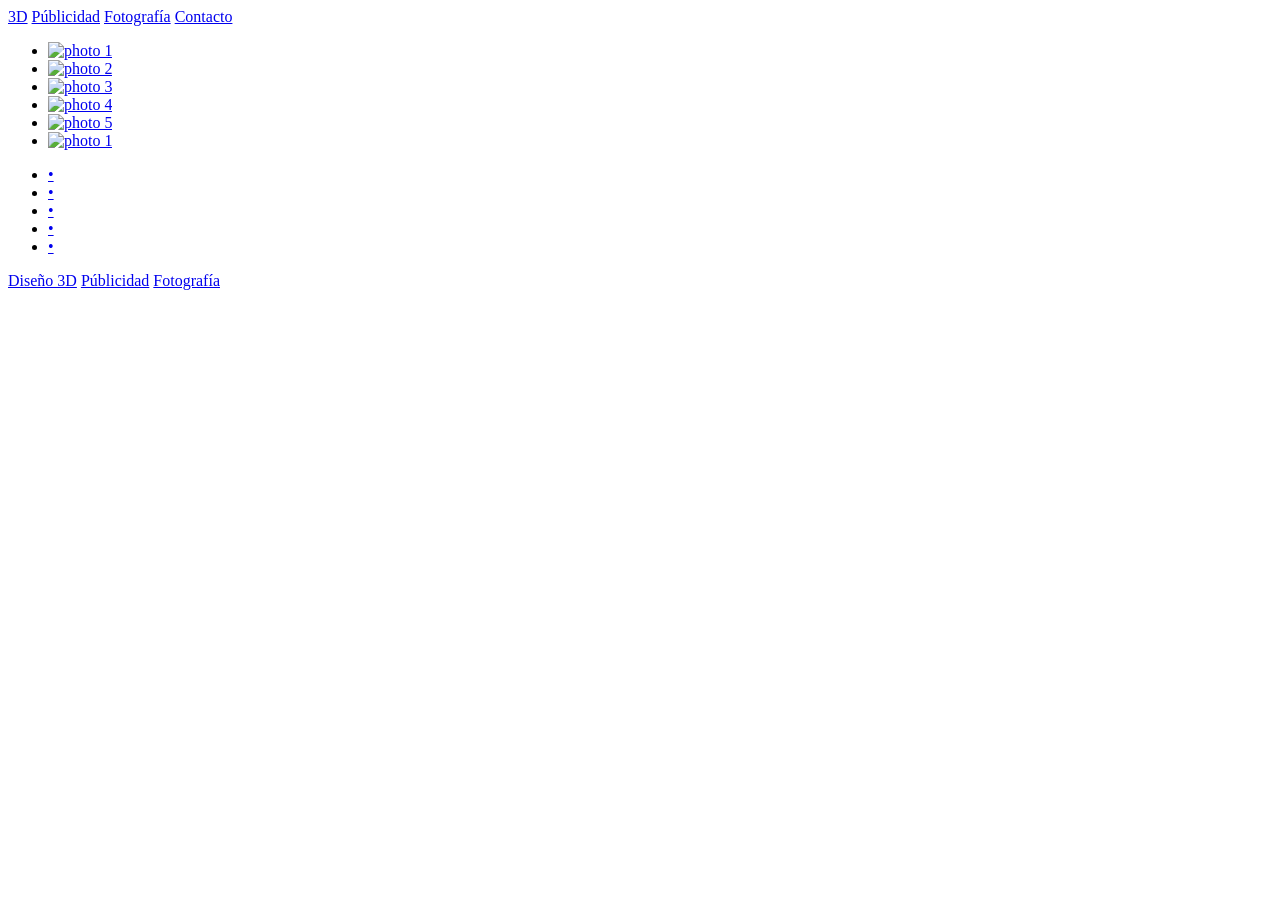
==== index.html @ 42e599c8 "Add files via upload" ====
<!DOCTYPE html>
<html lang="en">

<head>
    <meta charset="UTF-8">
    <meta http-equiv="X-UA-Compatible" content="IE=edge">
    <meta name="viewport" content="width=device-width, initial-scale=1.0">
    <link rel="stylesheet" type="text/css" href="css/estilos.css">
    <link rel="preconnect" href="https://fonts.googleapis.com">
    <link rel="preconnect" href="https://fonts.gstatic.com" crossorigin>
    <link href="https://fonts.googleapis.com/css2?family=Handlee&display=swap" rel="stylesheet">
    <title>Vanessa Ramirez - Portafolio</title>
</head>

<body>
    <div class="contenido">
        <div class="menu">
            <a class="logo" href="index.html"></a>
            <a class="btn3d" href="diseño_3d.html">3D</a>
            <a class="btnp" href="diseño_publicitario.html">Públicidad</a>
            <a class="btnf" href="d_fotografia.html">Fotografía</a>
            <a class="btnc" href="contactame.html">Contacto</a>
        </div>

        <div class="wrapper">
            <div class="slider" id="slider">
                <ul class="slides">
                    <li class="slide" id="slide1">
                        <a href="#">

                            <img src="../portafolio/img/fondo.png" alt="photo 1">
                        </a>
                    </li>
                    <li class="slide" id="slide2">
                        <a href="#">

                            <img src="../portafolio/img/fondoandigraf.png" alt="photo 2">
                        </a>
                    </li>
                    <li class="slide" id="slide3">
                        <a href="#">

                            <img src="../portafolio/img/fondohistoria.png" alt="photo 3">
                        </a>
                    </li>
                    <li class="slide" id="slide4">
                        <a href="#">
                            <img src="../portafolio/img/fondo2.png" alt="photo 4">
                        </a>
                    </li>
                    <li class="slide" id="slide5">
                        <a href="#">
                            <img src="../portafolio/img/fondomanual.png" alt="photo 5">
                        </a>
                    </li>
                    <li class="slide">
                        <a href="#">
                            <img src="../portafolio/img/fondoorso.png" alt="photo 1">
                        </a>
                    </li>
                </ul>
                <ul class="slider-controler">
                    <li><a href="#slide1">&bullet;</a></li>
                    <li><a href="#slide2">&bullet;</a></li>
                    <li><a href="#slide3">&bullet;</a></li>
                    <li><a href="#slide4">&bullet;</a></li>
                    <li><a href="#slide5">&bullet;</a></li>
                </ul>
            </div>
        </div>

        <div class="secciones">
            <a class="tresd" href="diseño_3d.html"></a>
            <a class="publi" href="diseño_publicitario.html"></a>
            <a class="foto" href="d_fotografia.html"></a>
        </div>
        <div class="seccionest">
            <a href="diseño_3d.html">Diseño 3D</a>
            <a href="diseño_publicitario.html">Públicidad</a>
            <a href="d_fotografia.html">Fotografía</a>
        </div>
    </div>
</body>

</html>
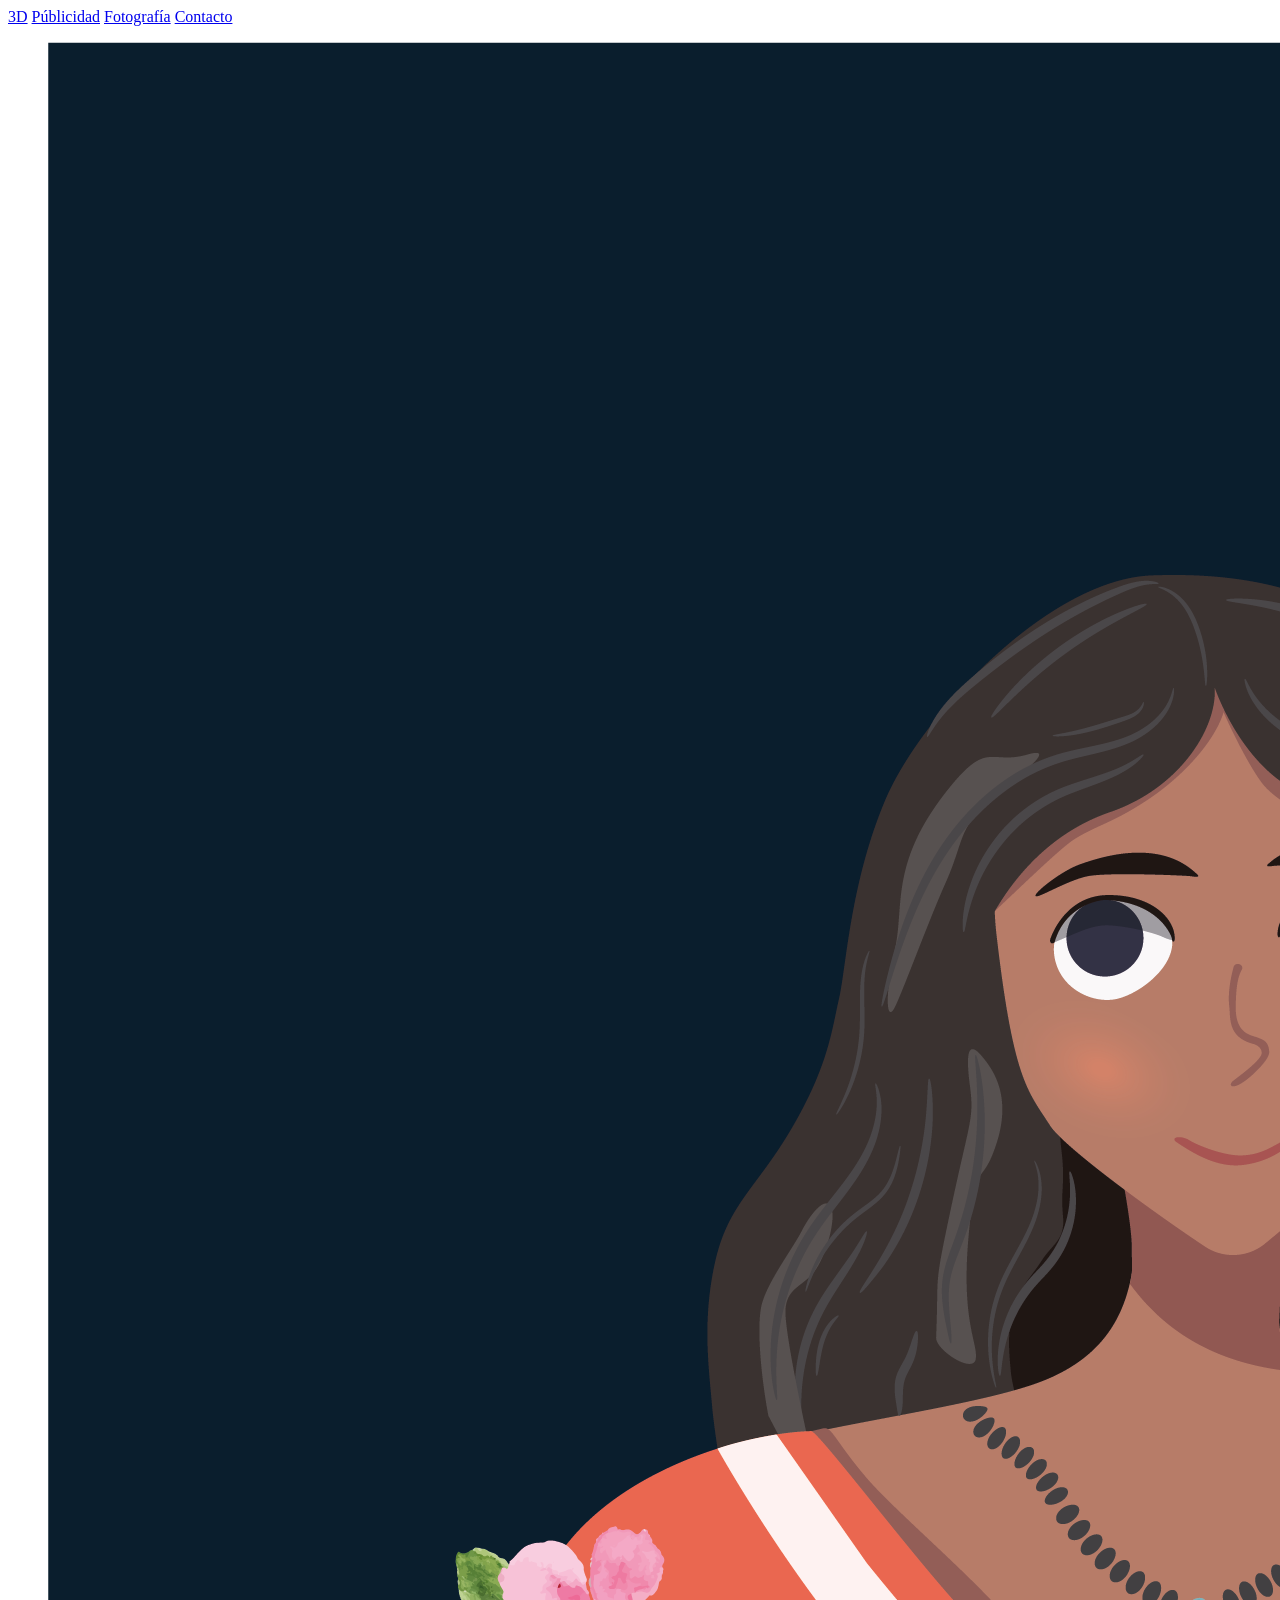
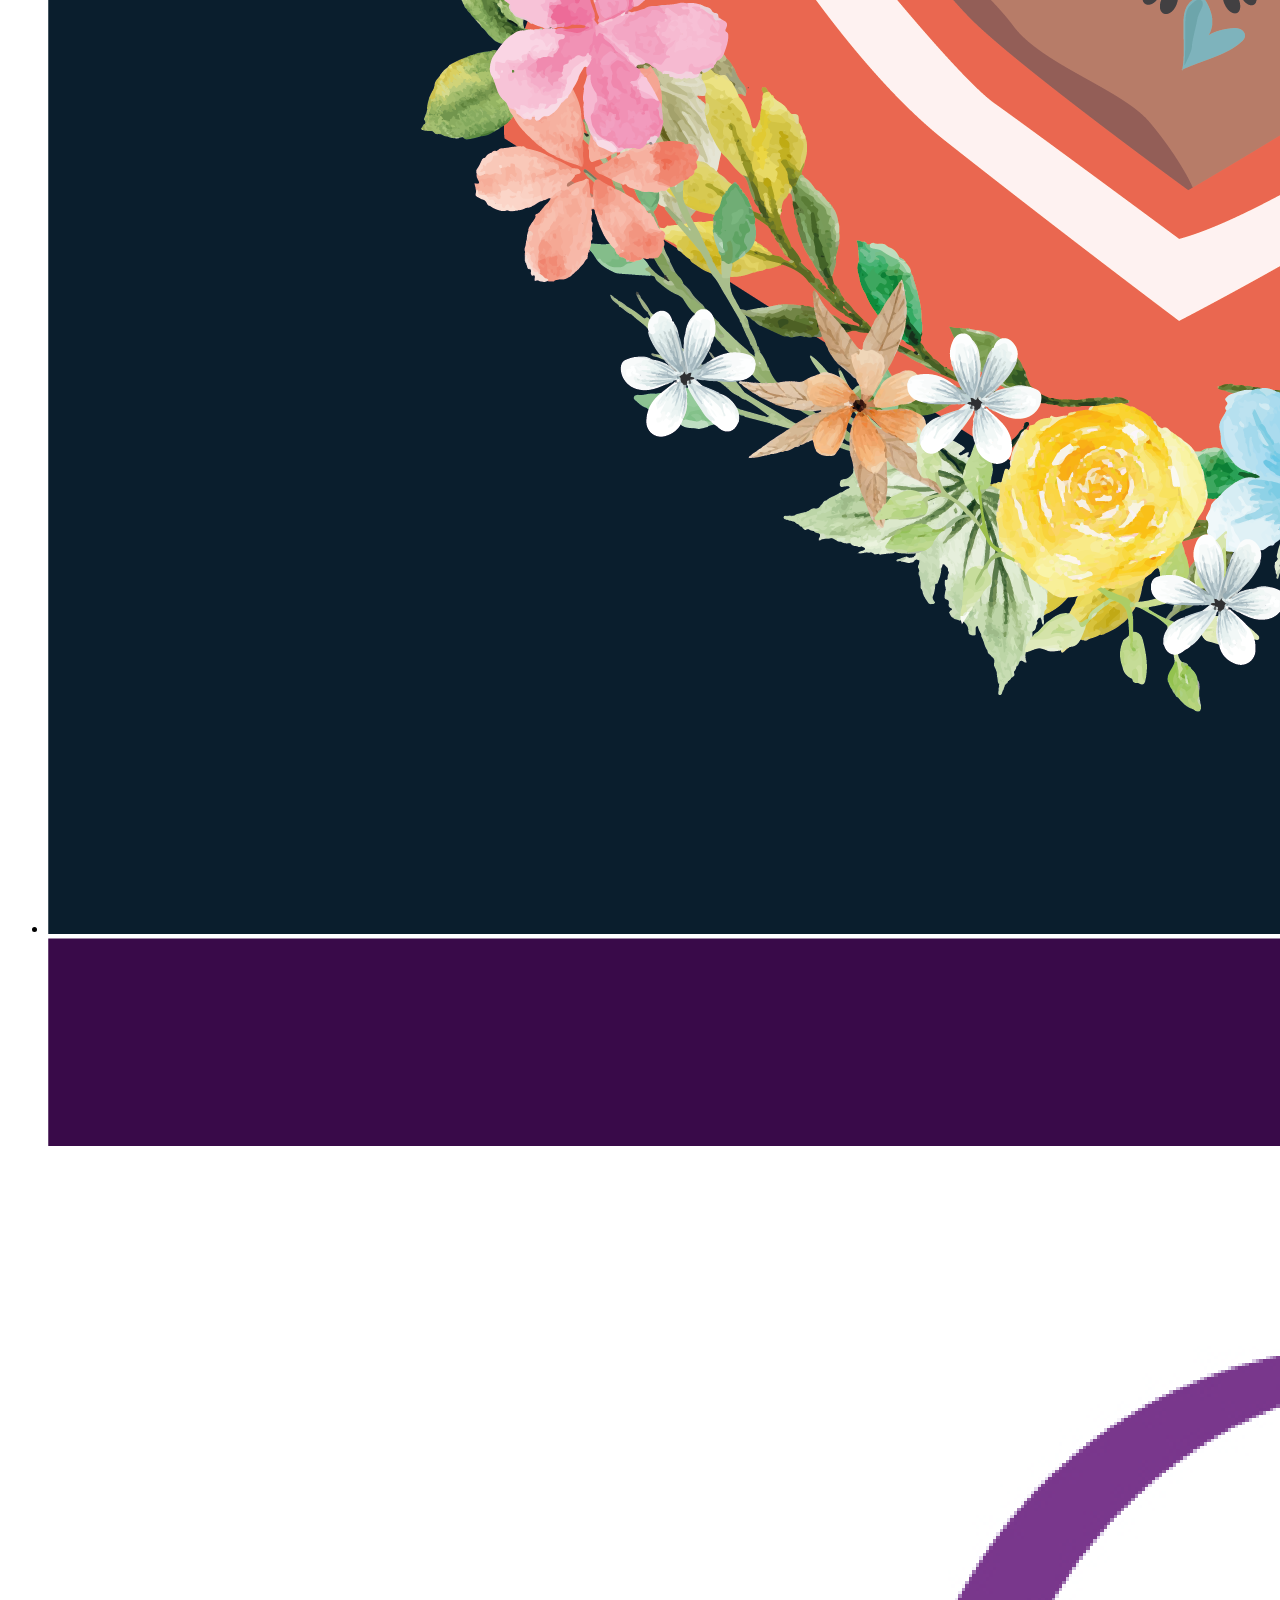
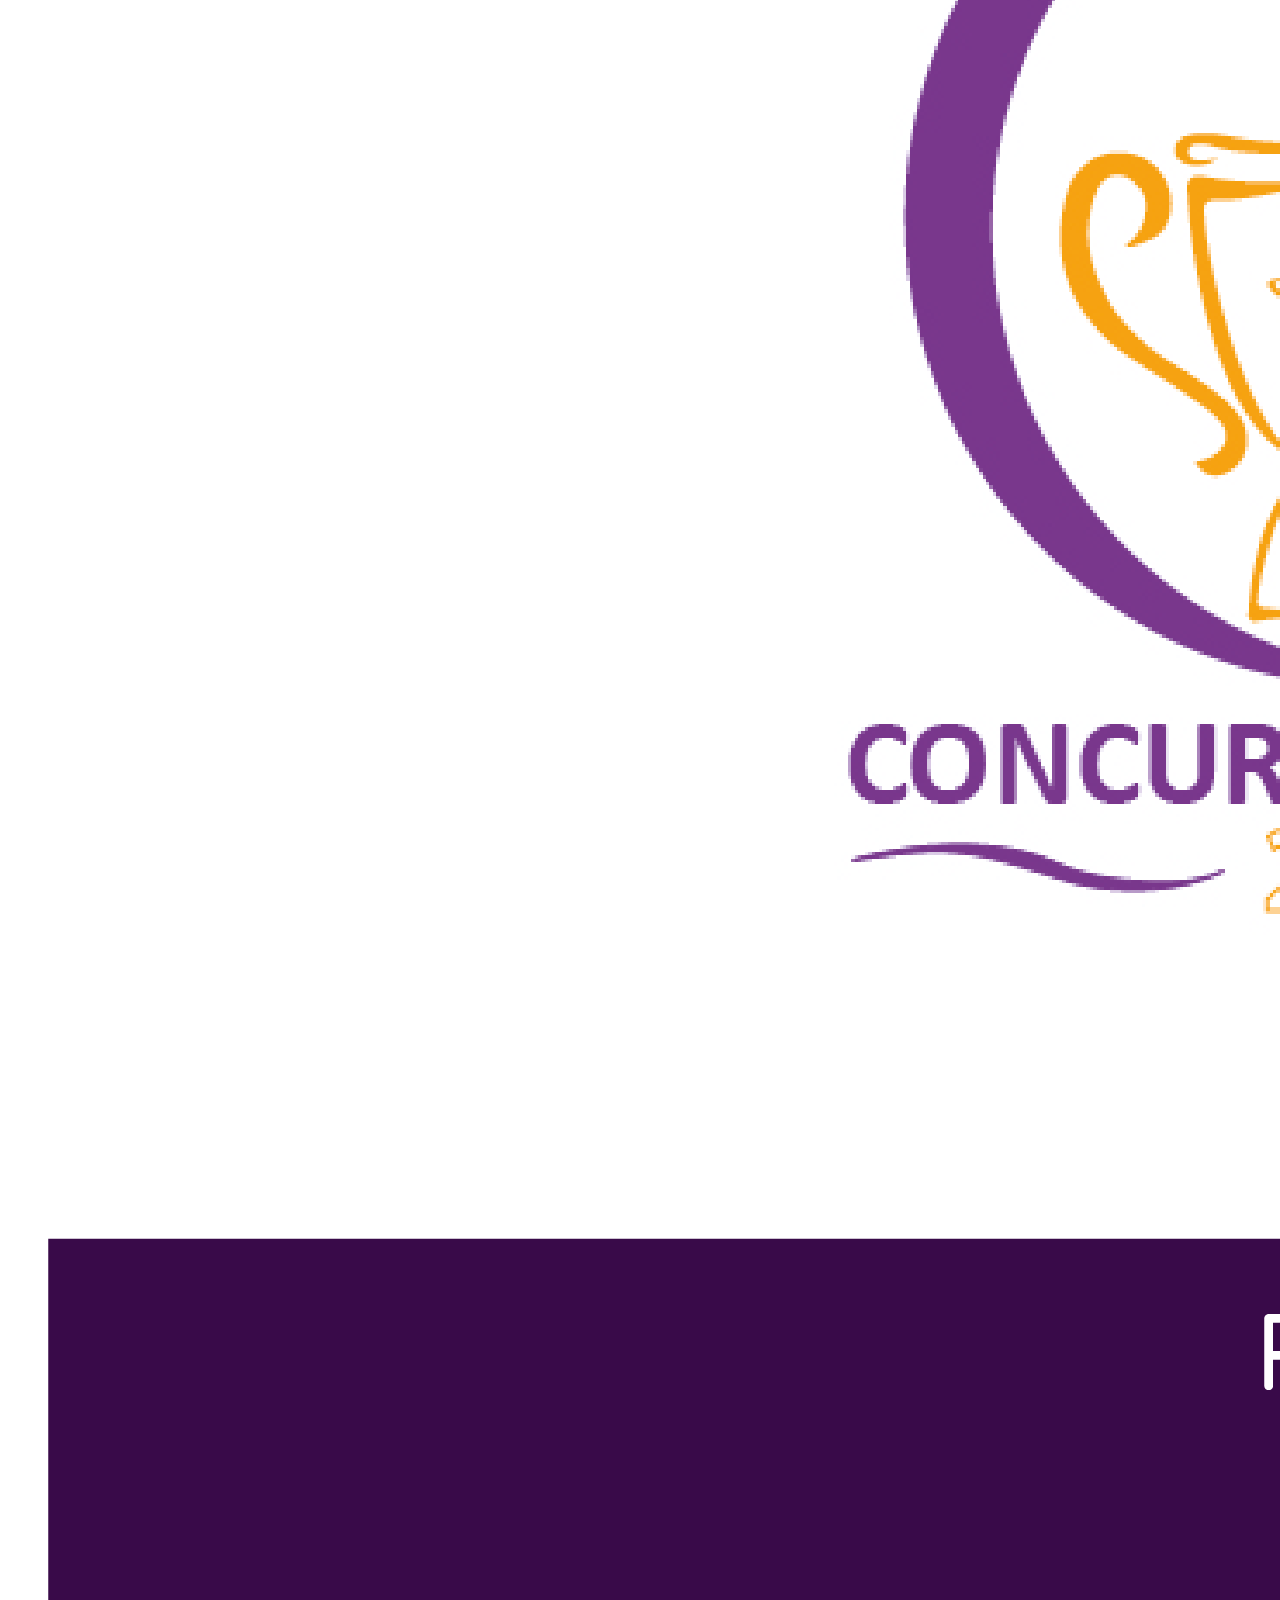
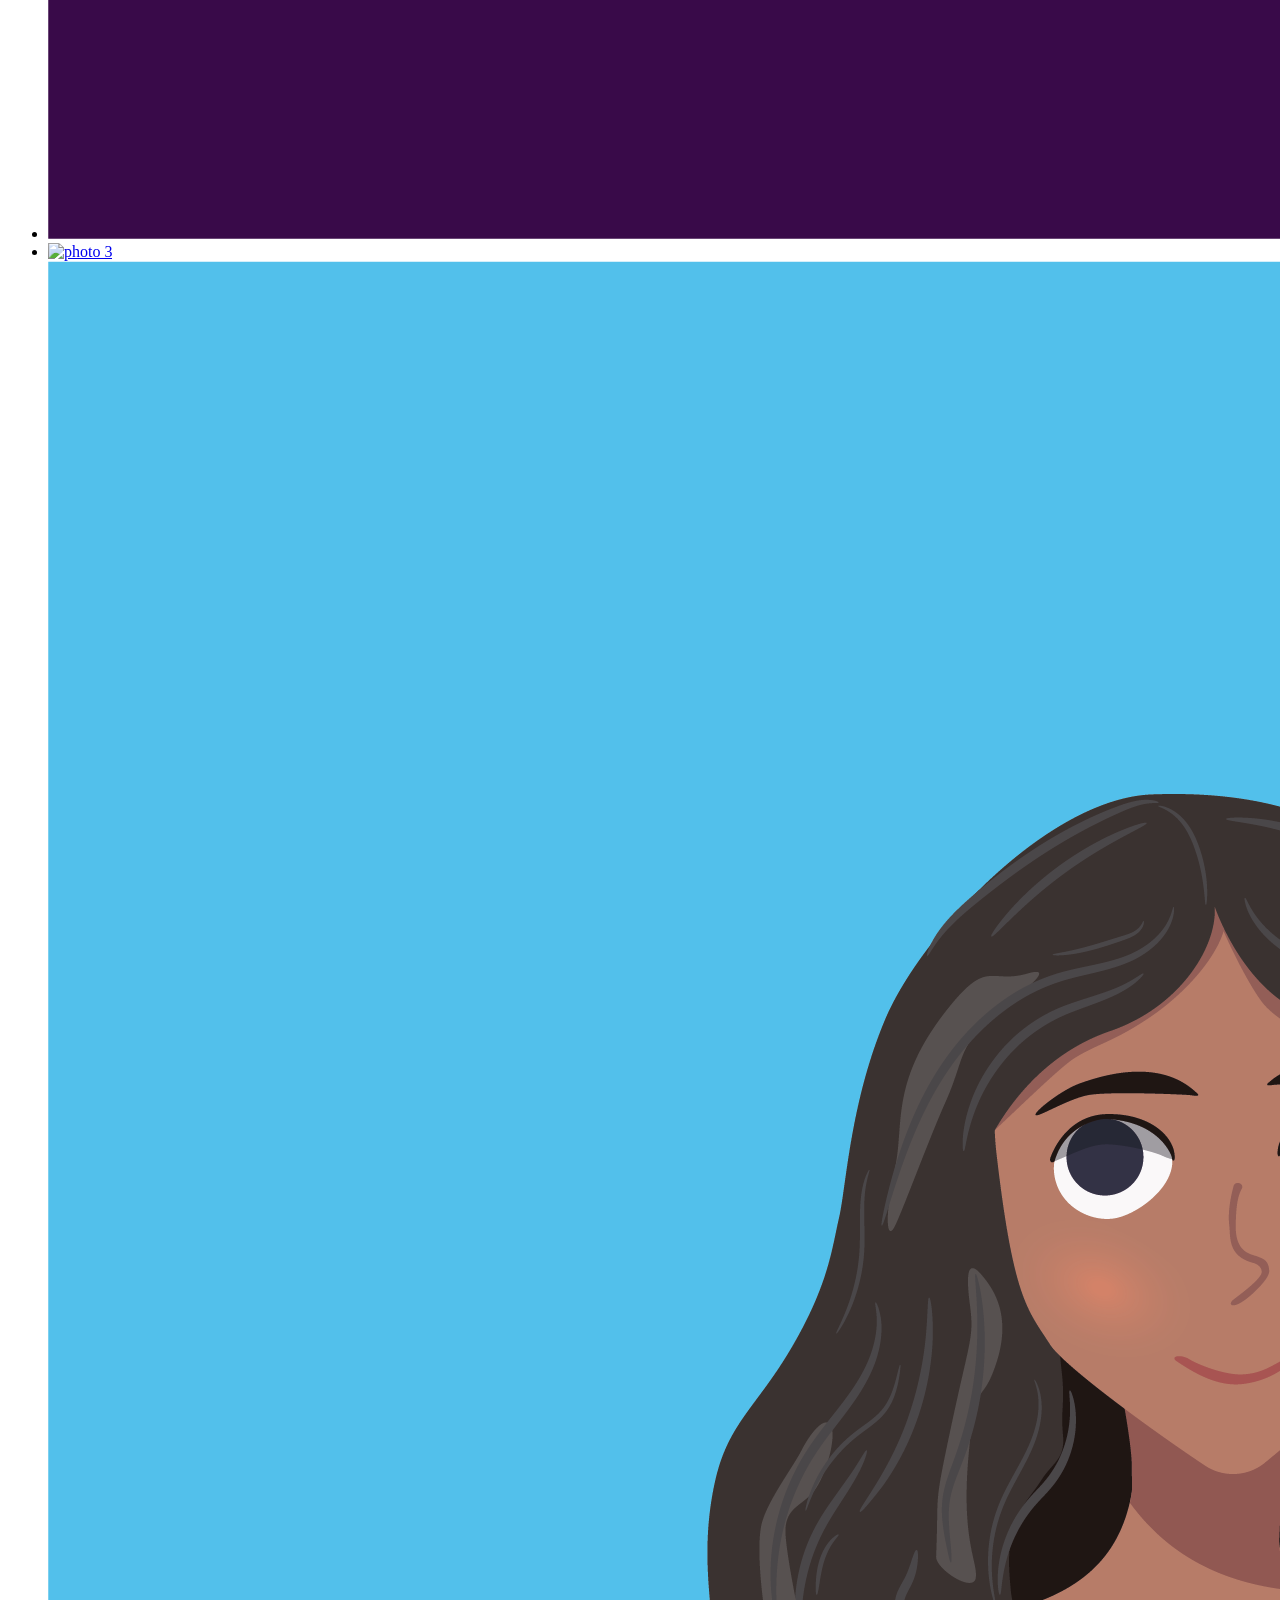
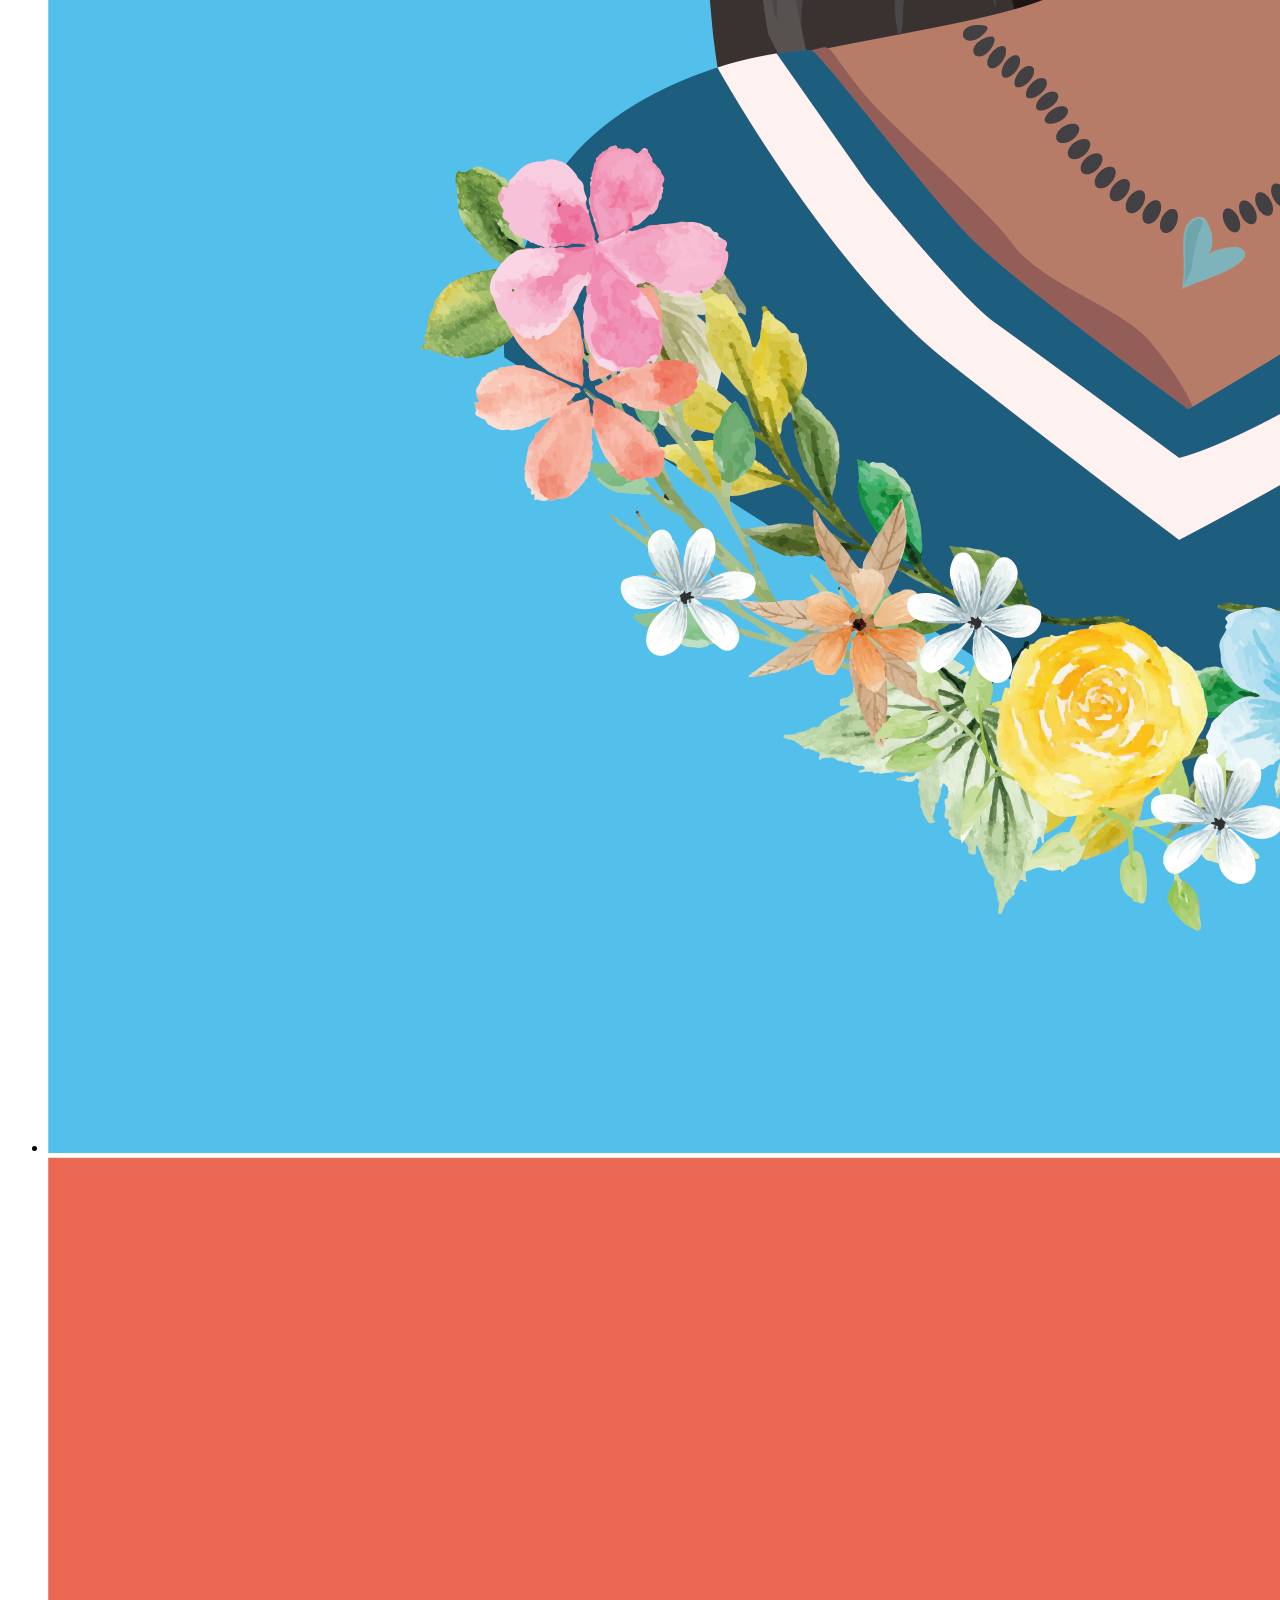
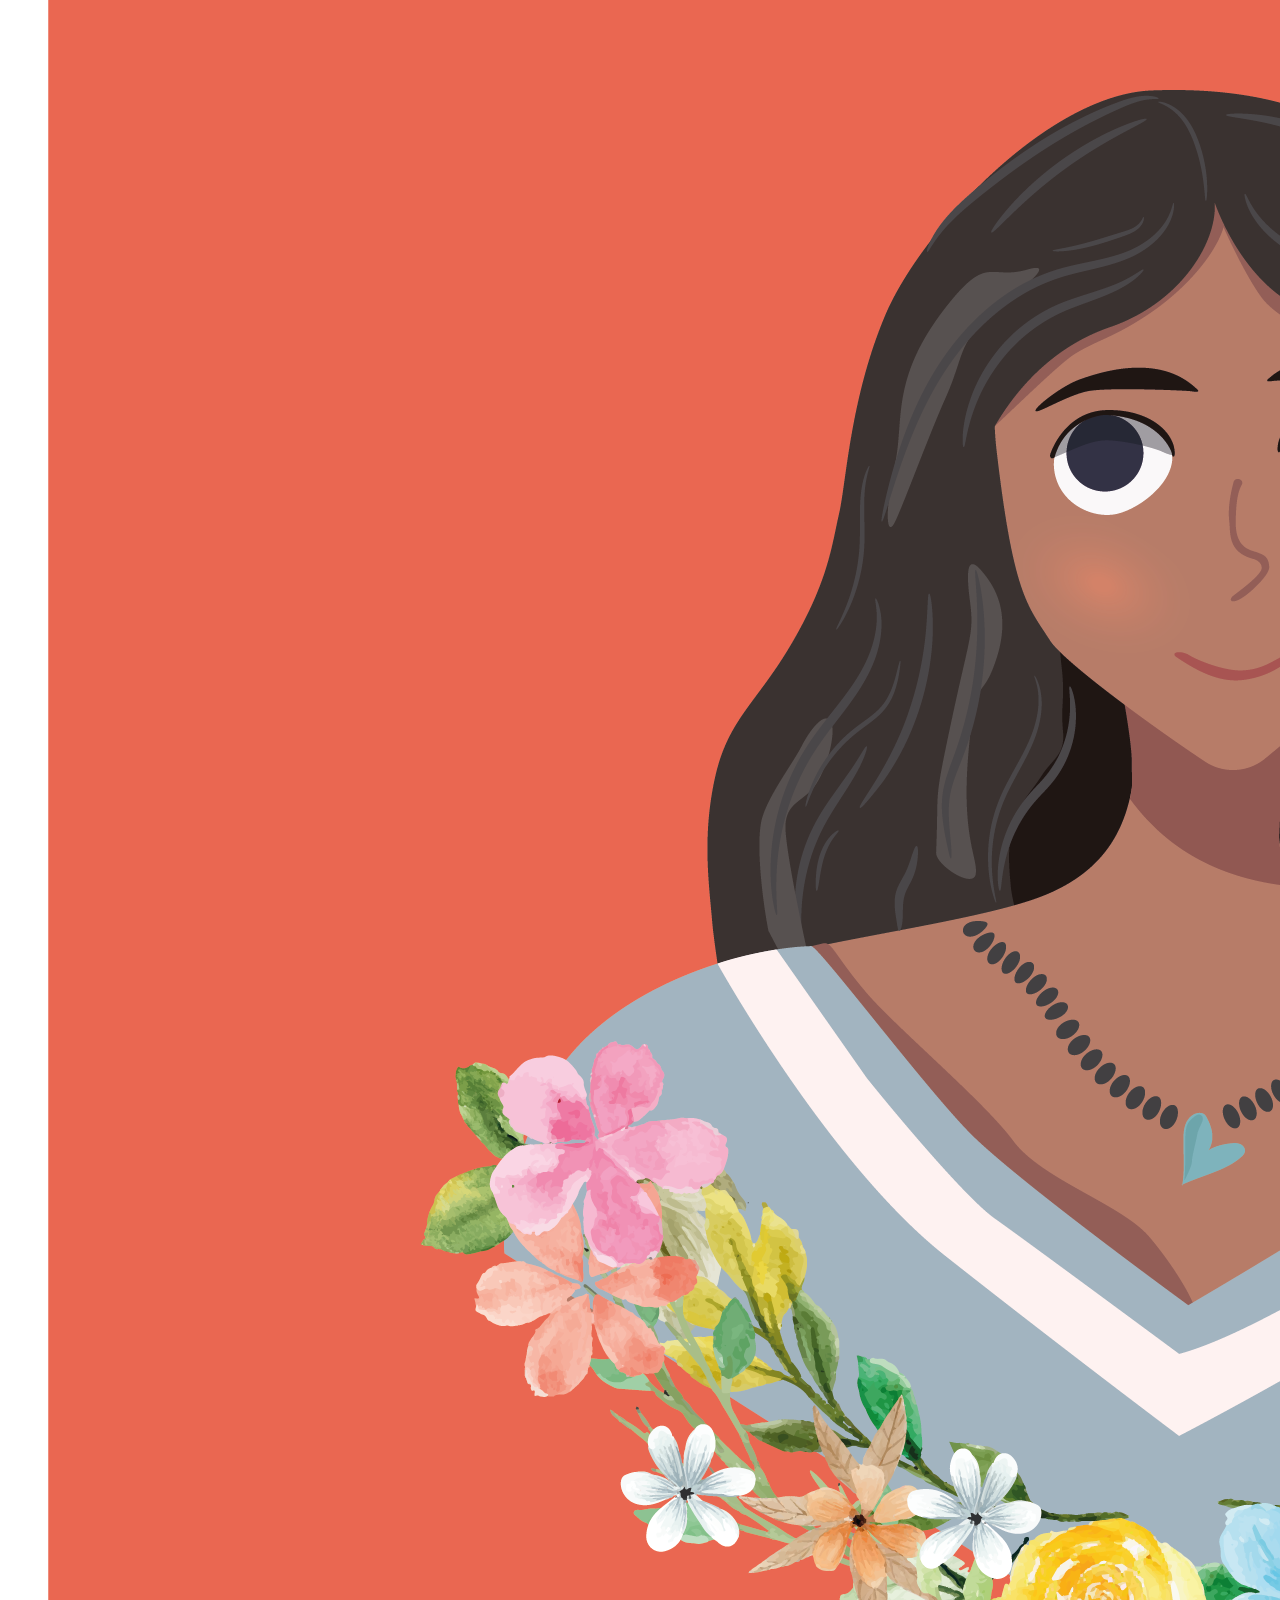
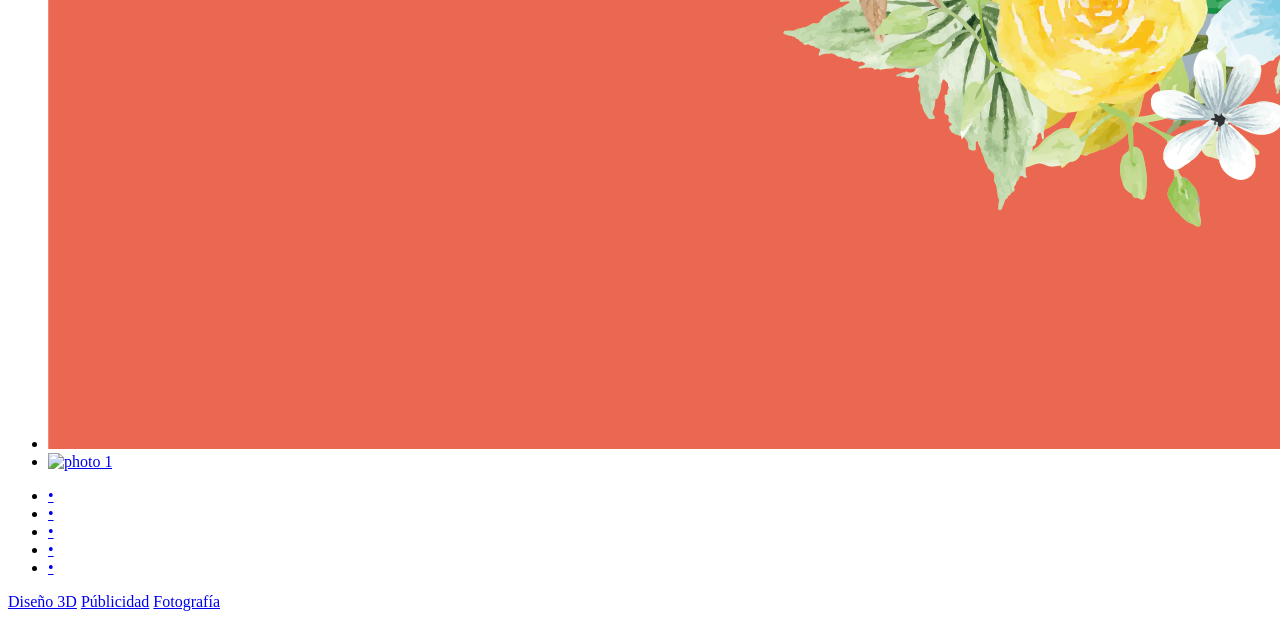
==== commit f41a11ad: "Add files via upload" ====
--- a/index.html
+++ b/index.html
@@ -28,34 +28,34 @@
                     <li class="slide" id="slide1">
                         <a href="#">
 
-                            <img src="../portafolio/img/fondo.png" alt="photo 1">
+                            <img src="img/fondo.png" alt="photo 1">
                         </a>
                     </li>
                     <li class="slide" id="slide2">
                         <a href="#">
 
-                            <img src="../portafolio/img/fondoandigraf.png" alt="photo 2">
+                            <img src="img/fondoandigraf.png" alt="photo 2">
                         </a>
                     </li>
                     <li class="slide" id="slide3">
                         <a href="#">
 
-                            <img src="../portafolio/img/fondohistoria.png" alt="photo 3">
+                            <img src="img/fondohistoria.png" alt="photo 3">
                         </a>
                     </li>
                     <li class="slide" id="slide4">
                         <a href="#">
-                            <img src="../portafolio/img/fondo2.png" alt="photo 4">
+                            <img src="img/fondo2.png" alt="photo 4">
                         </a>
                     </li>
                     <li class="slide" id="slide5">
                         <a href="#">
-                            <img src="../portafolio/img/fondomanual.png" alt="photo 5">
+                            <img src="img/fondo1.png" alt="photo 5">
                         </a>
                     </li>
                     <li class="slide">
                         <a href="#">
-                            <img src="../portafolio/img/fondoorso.png" alt="photo 1">
+                            <img src="img/fondoorso.png" alt="photo 1">
                         </a>
                     </li>
                 </ul>
